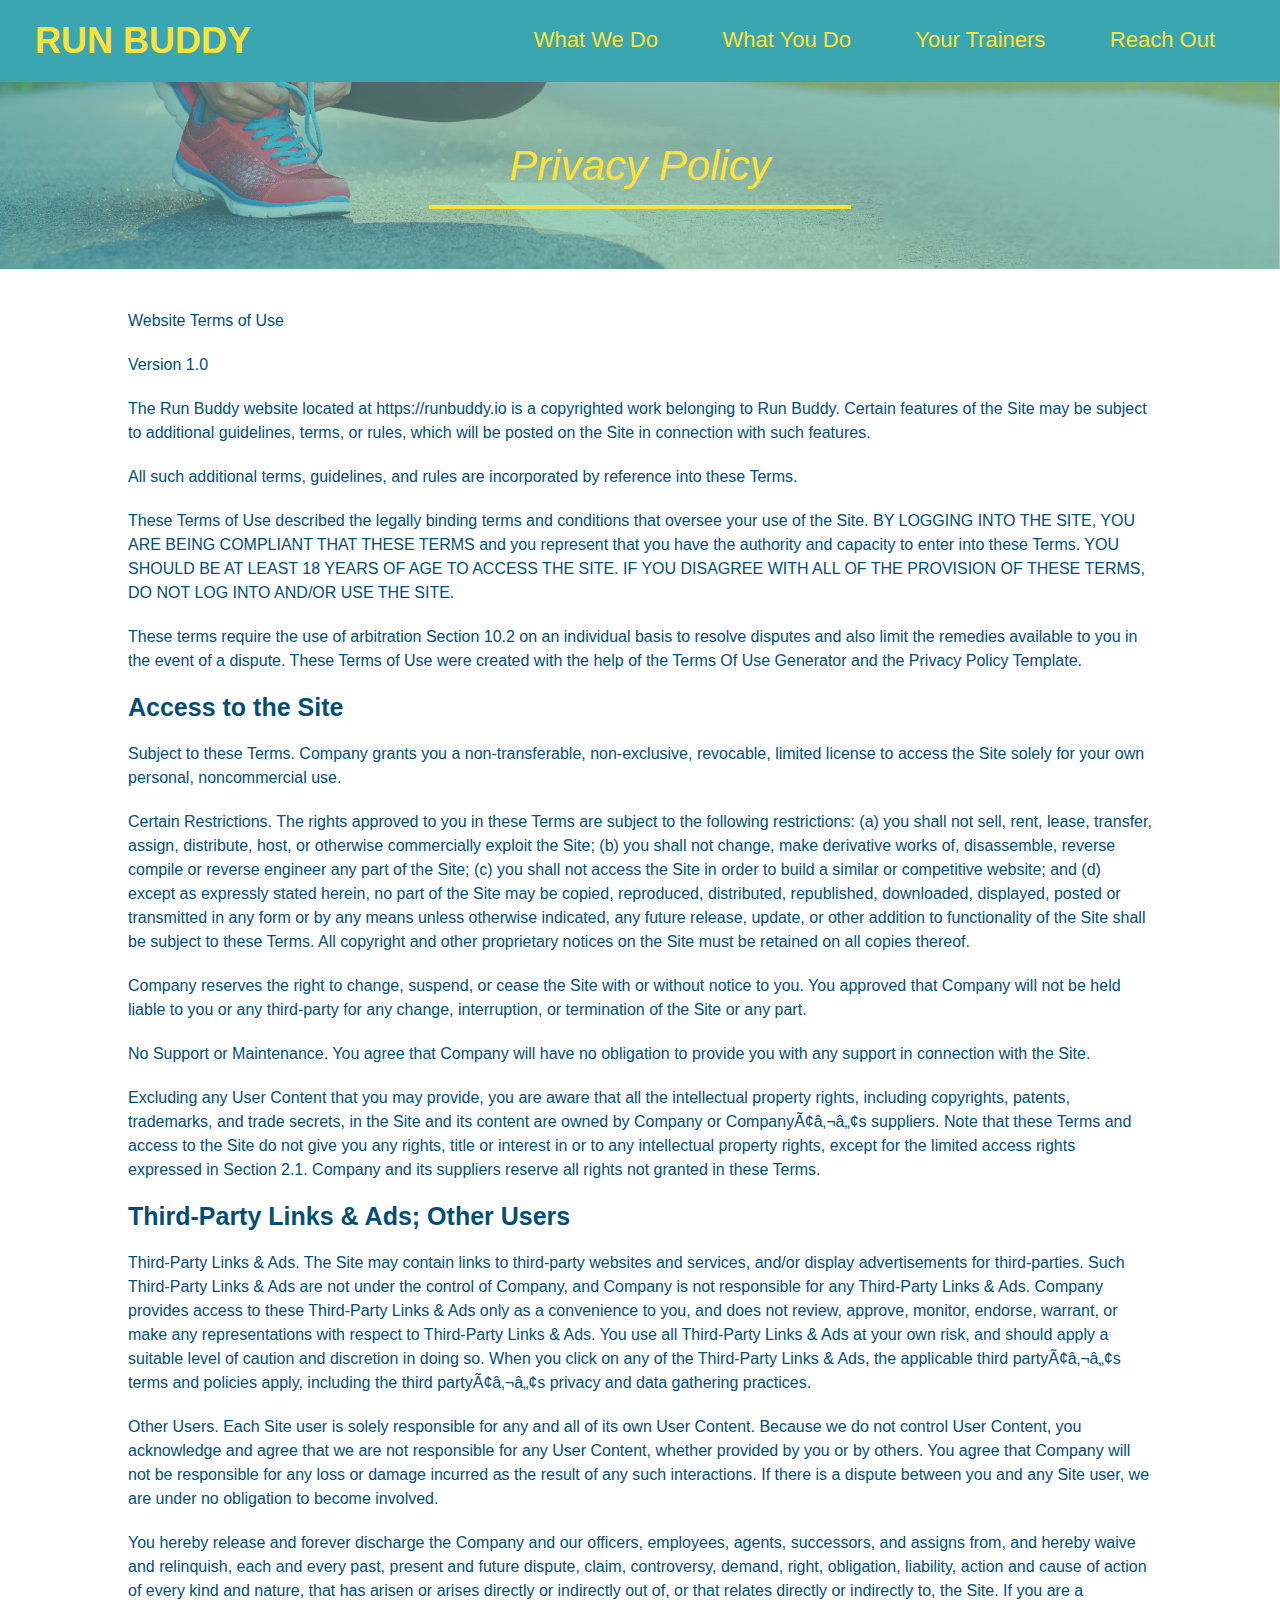
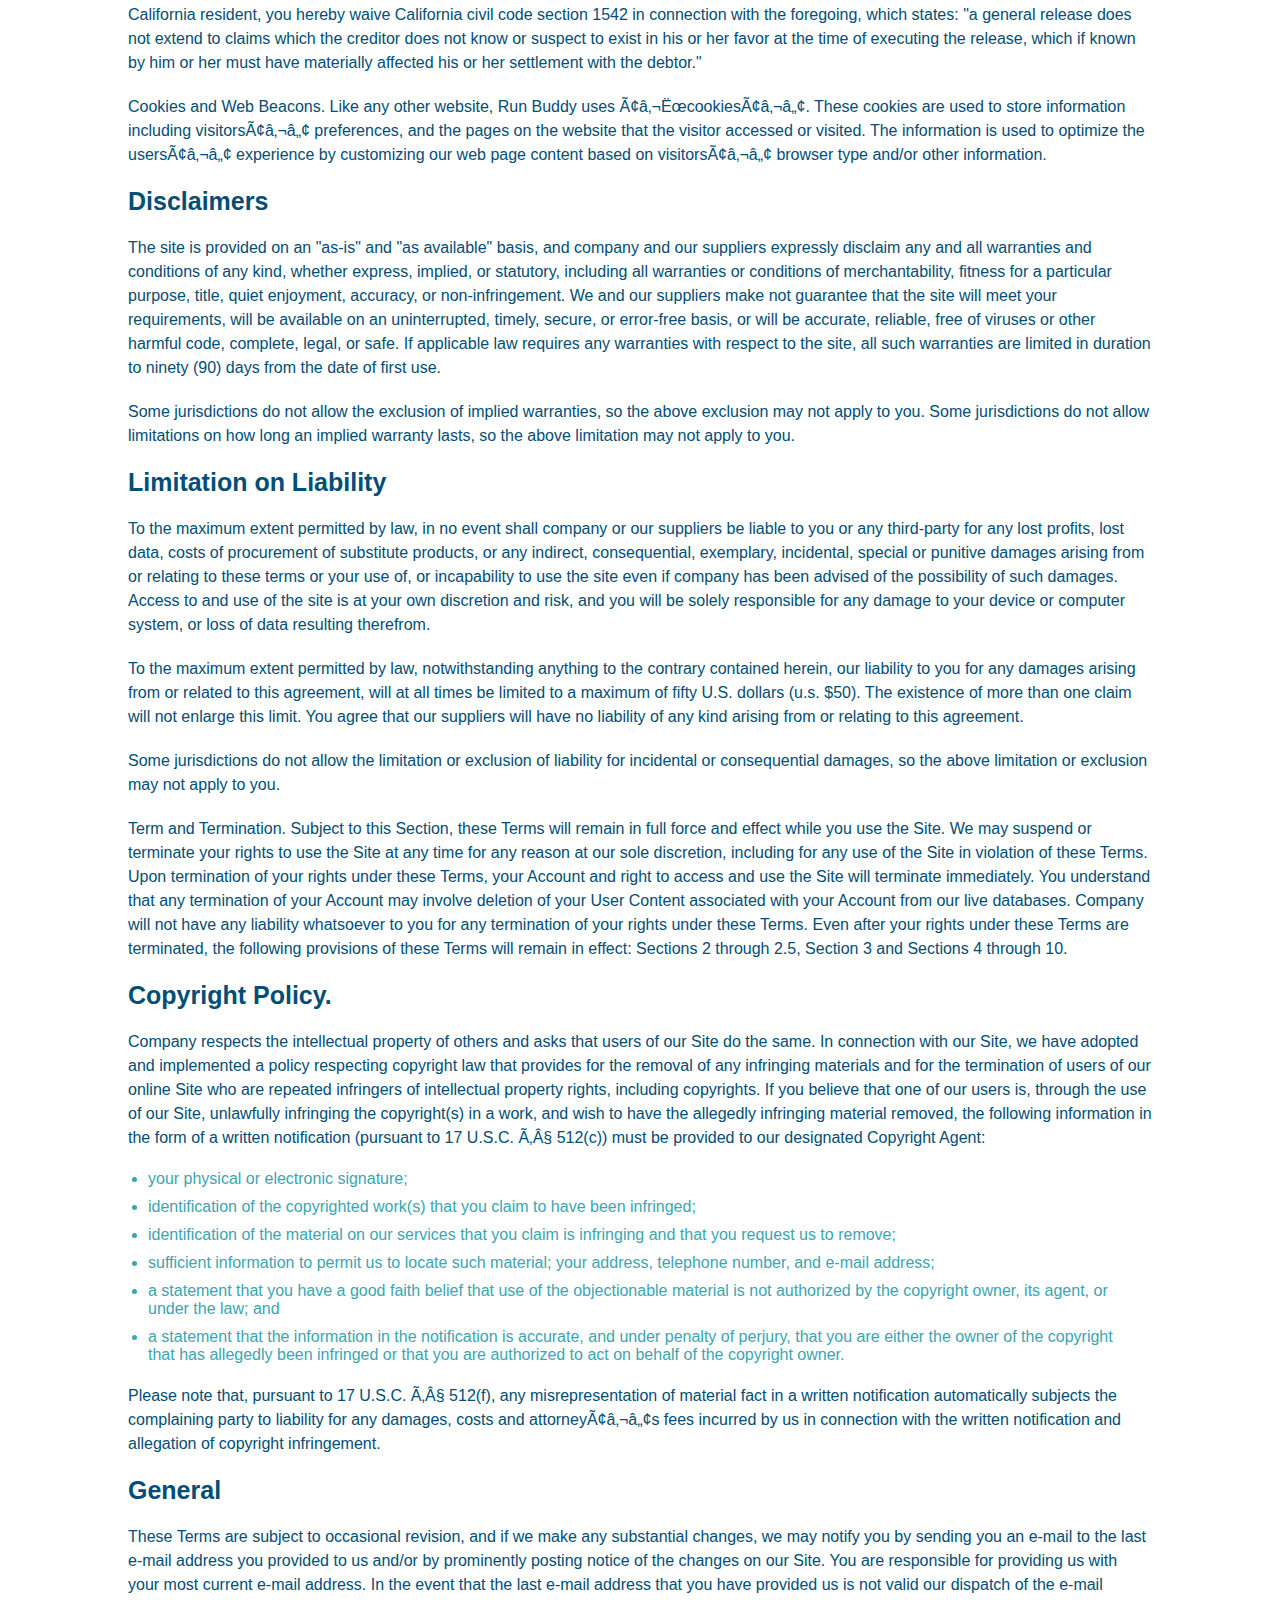
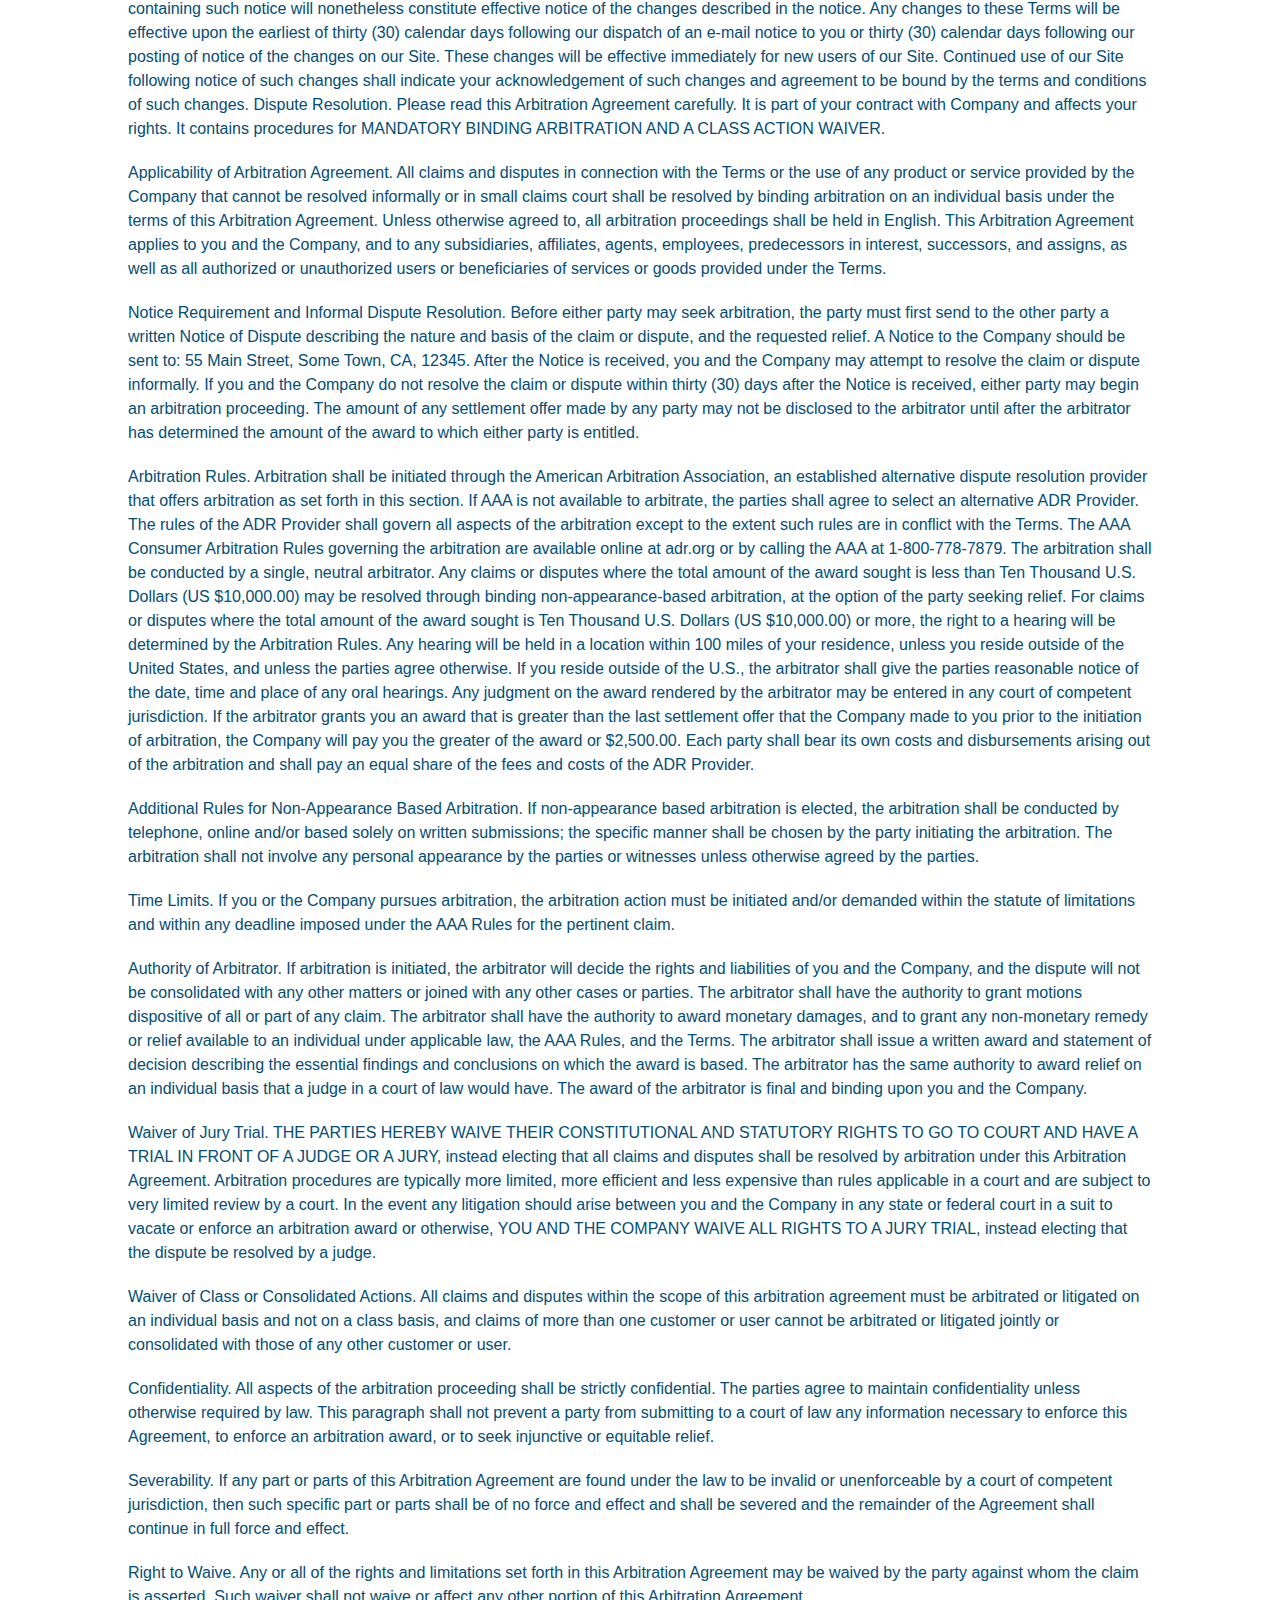
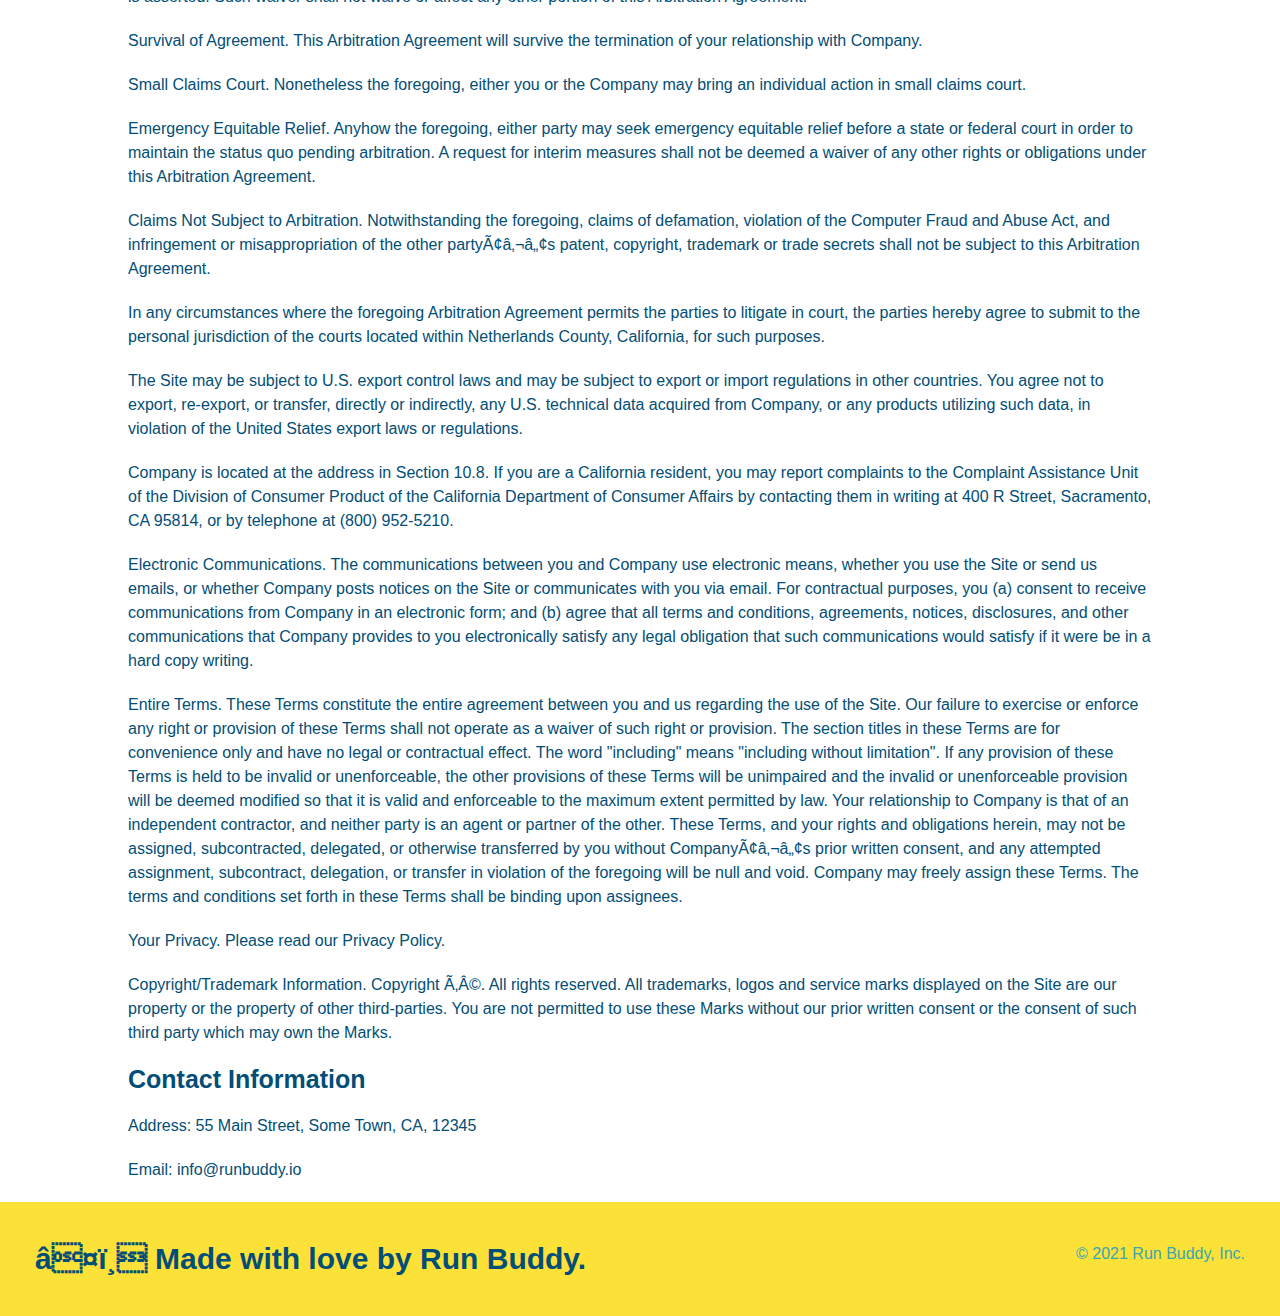
==== privacy-policy.html @ 3afbe14a "added and styled privacy policy" ====
<!DOCTYPE html>
<html lang="en">
    <head>
        <meta charset-UTF-8 />
        <link rel="stylesheet" href="./assets/css/style.css" />
        <link rel="stylesheet" href="./assets/css/secondary-styles.css" />
        <title>Privacy Policy - Run Buddy</title>
    </head>
    <body>
        <!-- navigation -->     
        <header>
            <h1>
                <a href="/">RUN BUDDY</a>
             </h1>
            <nav>
                <!-- Unordered list element -->
                <ul>
                    <!-- List item element -->
                    <li>
                        <!-- Anchor element -->
                        <a href="./index.html#what-we-do">What We Do</a>
                    </li>
                    <li>
                        <a href="./index.html#what-you-do">What You Do</a>
                    </li>
                    <li>
                        <a href="./index.html#your-trainers">Your Trainers</a>
                    </li>
                    <li>
                        <a href="./index.html#reach-out">Reach Out</a>
                    </li>
                </ul>
            </nav>       
         </header>

         <section class="hero">
            <h2 class="page-title">
                Privacy Policy
            </h2>
         </section>

         <article class="secondary-content">             
            <p>
                Website Terms of Use
            </p>

            <p>
                Version 1.0
            </p>

            <p>
                The Run Buddy website located at https://runbuddy.io is a copyrighted work belonging to Run Buddy. Certain
                features of the Site may be subject to additional guidelines, terms, or rules, which will be posted on the Site
                in connection with such features.
            </p>

            <p>
                All such additional terms, guidelines, and rules are incorporated by reference into these Terms.
            </p>

            <p>
                These Terms of Use described the legally binding terms and conditions that oversee your use of the Site. BY
                LOGGING INTO THE SITE, YOU ARE BEING COMPLIANT THAT THESE TERMS and you represent that you have the authority
                and capacity to enter into these Terms. YOU SHOULD BE AT LEAST 18 YEARS OF AGE TO ACCESS THE SITE. IF YOU
                DISAGREE WITH ALL OF THE PROVISION OF THESE TERMS, DO NOT LOG INTO AND/OR USE THE SITE.
            </p>

            <p>
                These terms require the use of arbitration Section 10.2 on an individual basis to resolve disputes and also
                limit the remedies available to you in the event of a dispute. These Terms of Use were created with the help of
                the Terms Of Use Generator and the Privacy Policy Template.
            </p>

            <h3>
                Access to the Site
            </h3>

            <p>
                Subject to these Terms. Company grants you a non-transferable, non-exclusive, revocable, limited license to
                access the Site solely for your own personal, noncommercial use.
            </p>

            <p>
                Certain Restrictions. The rights approved to you in these Terms are subject to the following restrictions: (a)
                you shall not sell, rent, lease, transfer, assign, distribute, host, or otherwise commercially exploit the Site;
                (b) you shall not change, make derivative works of, disassemble, reverse compile or reverse engineer any part of
                the Site; (c) you shall not access the Site in order to build a similar or competitive website; and (d) except
                as expressly stated herein, no part of the Site may be copied, reproduced, distributed, republished, downloaded,
                displayed, posted or transmitted in any form or by any means unless otherwise indicated, any future release,
                update, or other addition to functionality of the Site shall be subject to these Terms. All copyright and other
                proprietary notices on the Site must be retained on all copies thereof.
            </p>

            <p>
                Company reserves the right to change, suspend, or cease the Site with or without notice to you. You approved
                that Company will not be held liable to you or any third-party for any change, interruption, or termination of
                the Site or any part.
            </p>

            <p>
                No Support or Maintenance. You agree that Company will have no obligation to provide you with any support in
                connection with the Site.
            </p>

            <p>
                Excluding any User Content that you may provide, you are aware that all the intellectual property rights,
                including copyrights, patents, trademarks, and trade secrets, in the Site and its content are owned by Company
                or Companyâ€™s suppliers. Note that these Terms and access to the Site do not give you any rights, title or
                interest in or to any intellectual property rights, except for the limited access rights expressed in Section
                2.1. Company and its suppliers reserve all rights not granted in these Terms.
            </p>

            <h3>
                Third-Party Links & Ads; Other Users
            </h3>

            <p>
                Third-Party Links & Ads. The Site may contain links to third-party websites and services, and/or display
                advertisements for third-parties. Such Third-Party Links & Ads are not under the control of Company, and Company
                is not responsible for any Third-Party Links & Ads. Company provides access to these Third-Party Links & Ads
                only as a convenience to you, and does not review, approve, monitor, endorse, warrant, or make any
                representations with respect to Third-Party Links & Ads. You use all Third-Party Links & Ads at your own risk,
                and should apply a suitable level of caution and discretion in doing so. When you click on any of the
                Third-Party Links & Ads, the applicable third partyâ€™s terms and policies apply, including the third partyâ€™s
                privacy and data gathering practices.
            </p>

            <p>
                Other Users. Each Site user is solely responsible for any and all of its own User Content. Because we do not
                control User Content, you acknowledge and agree that we are not responsible for any User Content, whether
                provided by you or by others. You agree that Company will not be responsible for any loss or damage incurred as
                the result of any such interactions. If there is a dispute between you and any Site user, we are under no
                obligation to become involved.
            </p>

            <p>
                You hereby release and forever discharge the Company and our officers, employees, agents, successors, and
                assigns from, and hereby waive and relinquish, each and every past, present and future dispute, claim,
                controversy, demand, right, obligation, liability, action and cause of action of every kind and nature, that has
                arisen or arises directly or indirectly out of, or that relates directly or indirectly to, the Site. If you are
                a California resident, you hereby waive California civil code section 1542 in connection with the foregoing,
                which states: "a general release does not extend to claims which the creditor does not know or suspect to exist
                in his or her favor at the time of executing the release, which if known by him or her must have materially
                affected his or her settlement with the debtor."
            </p>

            <p>
                Cookies and Web Beacons. Like any other website, Run Buddy uses â€˜cookiesâ€™. These cookies are used to store
                information including visitorsâ€™ preferences, and the pages on the website that the visitor accessed or visited.
                The information is used to optimize the usersâ€™ experience by customizing our web page content based on visitorsâ€™
                browser type and/or other information.
            </p>

            <h3>
                Disclaimers
            </h3>

            <p>
                The site is provided on an "as-is" and "as available" basis, and company and our suppliers expressly disclaim
                any and all warranties and conditions of any kind, whether express, implied, or statutory, including all
                warranties or conditions of merchantability, fitness for a particular purpose, title, quiet enjoyment, accuracy,
                or non-infringement. We and our suppliers make not guarantee that the site will meet your requirements, will be
                available on an uninterrupted, timely, secure, or error-free basis, or will be accurate, reliable, free of
                viruses or other harmful code, complete, legal, or safe. If applicable law requires any warranties with respect
                to the site, all such warranties are limited in duration to ninety (90) days from the date of first use.
            </p>

            <p>
                Some jurisdictions do not allow the exclusion of implied warranties, so the above exclusion may not apply to
                you. Some jurisdictions do not allow limitations on how long an implied warranty lasts, so the above limitation
                may not apply to you.
            </p>

            <h3>
                Limitation on Liability
            </h3>

            <p>
                To the maximum extent permitted by law, in no event shall company or our suppliers be liable to you or any
                third-party for any lost profits, lost data, costs of procurement of substitute products, or any indirect,
                consequential, exemplary, incidental, special or punitive damages arising from or relating to these terms or
                your use of, or incapability to use the site even if company has been advised of the possibility of such
                damages. Access to and use of the site is at your own discretion and risk, and you will be solely responsible
                for any damage to your device or computer system, or loss of data resulting therefrom.
            </p>

            <p>
                To the maximum extent permitted by law, notwithstanding anything to the contrary contained herein, our liability
                to you for any damages arising from or related to this agreement, will at all times be limited to a maximum of
                fifty U.S. dollars (u.s. $50). The existence of more than one claim will not enlarge this limit. You agree that
                our suppliers will have no liability of any kind arising from or relating to this agreement.
            </p>

            <p>
                Some jurisdictions do not allow the limitation or exclusion of liability for incidental or consequential
                damages, so the above limitation or exclusion may not apply to you.
            </p>

            <p>
                Term and Termination. Subject to this Section, these Terms will remain in full force and effect while you use
                the Site. We may suspend or terminate your rights to use the Site at any time for any reason at our sole
                discretion, including for any use of the Site in violation of these Terms. Upon termination of your rights under
                these Terms, your Account and right to access and use the Site will terminate immediately. You understand that
                any termination of your Account may involve deletion of your User Content associated with your Account from our
                live databases. Company will not have any liability whatsoever to you for any termination of your rights under
                these Terms. Even after your rights under these Terms are terminated, the following provisions of these Terms
                will remain in effect: Sections 2 through 2.5, Section 3 and Sections 4 through 10.
            </p>

            <h3>
                Copyright Policy.
            </h3>

            <p>
                Company respects the intellectual property of others and asks that users of our Site do the same. In connection
                with our Site, we have adopted and implemented a policy respecting copyright law that provides for the removal
                of any infringing materials and for the termination of users of our online Site who are repeated infringers of
                intellectual property rights, including copyrights. If you believe that one of our users is, through the use of
                our Site, unlawfully infringing the copyright(s) in a work, and wish to have the allegedly infringing material
                removed, the following information in the form of a written notification (pursuant to 17 U.S.C. Â§ 512(c)) must
                be provided to our designated Copyright Agent:
            </p>

            <ul>
                <li>
                your physical or electronic signature;
                </li>
                <li>
                identification of the copyrighted work(s) that you claim to have been infringed;
                </li>
                <li>
                identification of the material on our services that you claim is infringing and that you request us to remove;
                </li>
                <li>
                sufficient information to permit us to locate such material; your address, telephone number, and e-mail
                address;
                </li>
                <li>
                a statement that you have a good faith belief that use of the objectionable material is not authorized by the
                copyright owner, its agent, or under the law; and
                </li>
                <li>
                a statement that the information in the notification is accurate, and under penalty of perjury, that you are
                either the owner of the copyright that has allegedly been infringed or that you are authorized to act on
                behalf of the copyright owner.
                </li>
            </ul>

            <p>
                Please note that, pursuant to 17 U.S.C. Â§ 512(f), any misrepresentation of material fact in a written
                notification automatically subjects the complaining party to liability for any damages, costs and attorneyâ€™s
                fees incurred by us in connection with the written notification and allegation of copyright infringement.
            </p>

            <h3>
                General
            </h3>

            <p>
                These Terms are subject to occasional revision, and if we make any substantial changes, we may notify you by
                sending you an e-mail to the last e-mail address you provided to us and/or by prominently posting notice of the
                changes on our Site. You are responsible for providing us with your most current e-mail address. In the event
                that the last e-mail address that you have provided us is not valid our dispatch of the e-mail containing such
                notice will nonetheless constitute effective notice of the changes described in the notice. Any changes to these
                Terms will be effective upon the earliest of thirty (30) calendar days following our dispatch of an e-mail
                notice to you or thirty (30) calendar days following our posting of notice of the changes on our Site. These
                changes will be effective immediately for new users of our Site. Continued use of our Site following notice of
                such changes shall indicate your acknowledgement of such changes and agreement to be bound by the terms and
                conditions of such changes. Dispute Resolution. Please read this Arbitration Agreement carefully. It is part of
                your contract with Company and affects your rights. It contains procedures for MANDATORY BINDING ARBITRATION AND
                A CLASS ACTION WAIVER.
            </p>

            <p>
                Applicability of Arbitration Agreement. All claims and disputes in connection with the Terms or the use of any
                product or service provided by the Company that cannot be resolved informally or in small claims court shall be
                resolved by binding arbitration on an individual basis under the terms of this Arbitration Agreement. Unless
                otherwise agreed to, all arbitration proceedings shall be held in English. This Arbitration Agreement applies to
                you and the Company, and to any subsidiaries, affiliates, agents, employees, predecessors in interest,
                successors, and assigns, as well as all authorized or unauthorized users or beneficiaries of services or goods
                provided under the Terms.
            </p>

            <p>
                Notice Requirement and Informal Dispute Resolution. Before either party may seek arbitration, the party must
                first send to the other party a written Notice of Dispute describing the nature and basis of the claim or
                dispute, and the requested relief. A Notice to the Company should be sent to: 55 Main Street, Some Town, CA,
                12345. After the Notice is received, you and the Company may attempt to resolve the claim or dispute informally.
                If you and the Company do not resolve the claim or dispute within thirty (30) days after the Notice is received,
                either party may begin an arbitration proceeding. The amount of any settlement offer made by any party may not
                be disclosed to the arbitrator until after the arbitrator has determined the amount of the award to which either
                party is entitled.
            </p>

            <p>
                Arbitration Rules. Arbitration shall be initiated through the American Arbitration Association, an established
                alternative dispute resolution provider that offers arbitration as set forth in this section. If AAA is not
                available to arbitrate, the parties shall agree to select an alternative ADR Provider. The rules of the ADR
                Provider shall govern all aspects of the arbitration except to the extent such rules are in conflict with the
                Terms. The AAA Consumer Arbitration Rules governing the arbitration are available online at adr.org or by
                calling the AAA at 1-800-778-7879. The arbitration shall be conducted by a single, neutral arbitrator. Any
                claims or disputes where the total amount of the award sought is less than Ten Thousand U.S. Dollars (US
                $10,000.00) may be resolved through binding non-appearance-based arbitration, at the option of the party seeking
                relief. For claims or disputes where the total amount of the award sought is Ten Thousand U.S. Dollars (US
                $10,000.00) or more, the right to a hearing will be determined by the Arbitration Rules. Any hearing will be
                held in a location within 100 miles of your residence, unless you reside outside of the United States, and
                unless the parties agree otherwise. If you reside outside of the U.S., the arbitrator shall give the parties
                reasonable notice of the date, time and place of any oral hearings. Any judgment on the award rendered by the
                arbitrator may be entered in any court of competent jurisdiction. If the arbitrator grants you an award that is
                greater than the last settlement offer that the Company made to you prior to the initiation of arbitration, the
                Company will pay you the greater of the award or $2,500.00. Each party shall bear its own costs and
                disbursements arising out of the arbitration and shall pay an equal share of the fees and costs of the ADR
                Provider.
            </p>

            <p>
                Additional Rules for Non-Appearance Based Arbitration. If non-appearance based arbitration is elected, the
                arbitration shall be conducted by telephone, online and/or based solely on written submissions; the specific
                manner shall be chosen by the party initiating the arbitration. The arbitration shall not involve any personal
                appearance by the parties or witnesses unless otherwise agreed by the parties.
            </p>

            <p>
                Time Limits. If you or the Company pursues arbitration, the arbitration action must be initiated and/or demanded
                within the statute of limitations and within any deadline imposed under the AAA Rules for the pertinent claim.
            </p>

            <p>
                Authority of Arbitrator. If arbitration is initiated, the arbitrator will decide the rights and liabilities of
                you and the Company, and the dispute will not be consolidated with any other matters or joined with any other
                cases or parties. The arbitrator shall have the authority to grant motions dispositive of all or part of any
                claim. The arbitrator shall have the authority to award monetary damages, and to grant any non-monetary remedy
                or relief available to an individual under applicable law, the AAA Rules, and the Terms. The arbitrator shall
                issue a written award and statement of decision describing the essential findings and conclusions on which the
                award is based. The arbitrator has the same authority to award relief on an individual basis that a judge in a
                court of law would have. The award of the arbitrator is final and binding upon you and the Company.
            </p>

            <p>
                Waiver of Jury Trial. THE PARTIES HEREBY WAIVE THEIR CONSTITUTIONAL AND STATUTORY RIGHTS TO GO TO COURT AND HAVE
                A TRIAL IN FRONT OF A JUDGE OR A JURY, instead electing that all claims and disputes shall be resolved by
                arbitration under this Arbitration Agreement. Arbitration procedures are typically more limited, more efficient
                and less expensive than rules applicable in a court and are subject to very limited review by a court. In the
                event any litigation should arise between you and the Company in any state or federal court in a suit to vacate
                or enforce an arbitration award or otherwise, YOU AND THE COMPANY WAIVE ALL RIGHTS TO A JURY TRIAL, instead
                electing that the dispute be resolved by a judge.
            </p>

            <p>
                Waiver of Class or Consolidated Actions. All claims and disputes within the scope of this arbitration agreement
                must be arbitrated or litigated on an individual basis and not on a class basis, and claims of more than one
                customer or user cannot be arbitrated or litigated jointly or consolidated with those of any other customer or
                user.
            </p>

            <p>
                Confidentiality. All aspects of the arbitration proceeding shall be strictly confidential. The parties agree to
                maintain confidentiality unless otherwise required by law. This paragraph shall not prevent a party from
                submitting to a court of law any information necessary to enforce this Agreement, to enforce an arbitration
                award, or to seek injunctive or equitable relief.
            </p>

            <p>
                Severability. If any part or parts of this Arbitration Agreement are found under the law to be invalid or
                unenforceable by a court of competent jurisdiction, then such specific part or parts shall be of no force and
                effect and shall be severed and the remainder of the Agreement shall continue in full force and effect.
            </p>

            <p>
                Right to Waive. Any or all of the rights and limitations set forth in this Arbitration Agreement may be waived
                by the party against whom the claim is asserted. Such waiver shall not waive or affect any other portion of this
                Arbitration Agreement.
            </p>

            <p>
                Survival of Agreement. This Arbitration Agreement will survive the termination of your relationship with
                Company.
            </p>

            <p>
                Small Claims Court. Nonetheless the foregoing, either you or the Company may bring an individual action in small
                claims court.
            </p>

            <p>
                Emergency Equitable Relief. Anyhow the foregoing, either party may seek emergency equitable relief before a
                state or federal court in order to maintain the status quo pending arbitration. A request for interim measures
                shall not be deemed a waiver of any other rights or obligations under this Arbitration Agreement.
            </p>

            <p>
                Claims Not Subject to Arbitration. Notwithstanding the foregoing, claims of defamation, violation of the
                Computer Fraud and Abuse Act, and infringement or misappropriation of the other partyâ€™s patent, copyright,
                trademark or trade secrets shall not be subject to this Arbitration Agreement.
            </p>

            <p>
                In any circumstances where the foregoing Arbitration Agreement permits the parties to litigate in court, the
                parties hereby agree to submit to the personal jurisdiction of the courts located within Netherlands County,
                California, for such purposes.
            </p>

            <p>
                The Site may be subject to U.S. export control laws and may be subject to export or import regulations in other
                countries. You agree not to export, re-export, or transfer, directly or indirectly, any U.S. technical data
                acquired from Company, or any products utilizing such data, in violation of the United States export laws or
                regulations.
            </p>

            <p>
                Company is located at the address in Section 10.8. If you are a California resident, you may report complaints
                to the Complaint Assistance Unit of the Division of Consumer Product of the California Department of Consumer
                Affairs by contacting them in writing at 400 R Street, Sacramento, CA 95814, or by telephone at (800) 952-5210.
            </p>

            <p>
                Electronic Communications. The communications between you and Company use electronic means, whether you use the
                Site or send us emails, or whether Company posts notices on the Site or communicates with you via email. For
                contractual purposes, you (a) consent to receive communications from Company in an electronic form; and (b)
                agree that all terms and conditions, agreements, notices, disclosures, and other communications that Company
                provides to you electronically satisfy any legal obligation that such communications would satisfy if it were be
                in a hard copy writing.
            </p>

            <p>
                Entire Terms. These Terms constitute the entire agreement between you and us regarding the use of the Site. Our
                failure to exercise or enforce any right or provision of these Terms shall not operate as a waiver of such right
                or provision. The section titles in these Terms are for convenience only and have no legal or contractual
                effect. The word "including" means "including without limitation". If any provision of these Terms is held to be
                invalid or unenforceable, the other provisions of these Terms will be unimpaired and the invalid or
                unenforceable provision will be deemed modified so that it is valid and enforceable to the maximum extent
                permitted by law. Your relationship to Company is that of an independent contractor, and neither party is an
                agent or partner of the other. These Terms, and your rights and obligations herein, may not be assigned,
                subcontracted, delegated, or otherwise transferred by you without Companyâ€™s prior written consent, and any
                attempted assignment, subcontract, delegation, or transfer in violation of the foregoing will be null and void.
                Company may freely assign these Terms. The terms and conditions set forth in these Terms shall be binding upon
                assignees.
            </p>

            <p>
                Your Privacy. Please read our Privacy Policy.
            </p>

            <p>
                Copyright/Trademark Information. Copyright Â©. All rights reserved. All trademarks, logos and service marks
                displayed on the Site are our property or the property of other third-parties. You are not permitted to use
                these Marks without our prior written consent or the consent of such third party which may own the Marks.
            </p>

            <h3>
                Contact Information
            </h3>

            <p>
                Address: 55 Main Street, Some Town, CA, 12345
            </p>

            <p>
                Email: info@runbuddy.io
            </p>
         </article>

         <footer>
            <h2>❤️ Made with love by Run Buddy.</h2>
            <div>
                &copy; 2021 Run Buddy, Inc.
            </div>
        </footer> 
    </body>
</html>
---- assets/css/style.css ----
* {
    margin: 0;
    padding: 0;
    box-sizing: border-box;
}

body {
    /* more about this crazy alphanumeric stuff later. */
    color: #39a6b2;
    font-family: Helvetica, Arial, sans-serif;
}

/* apply styles to <header> */
header {
    padding: 20px 35px;
    background-color:#39a6b2;
}

header h1 {
    font-weight: bold;
    font-size: 36px;
    color: #fce138;
    margin: 0;
    display: inline;
}

header a {
    text-decoration: none;
    color: #fce138;
}

header nav {
    float: right;
    margin: 7px 0;
}

header nav ul li {
    display: inline;
}

header nav ul li a {
    margin: 0 30px;
    font-weight: lighter;
    font-size: 22px;
}

footer {
    background: #fce138;
    width: 100%;
    padding: 40px 35px;
}

footer h2 {
    display: inline;
    color: #024e76;
    font-size: 30px;
    margin: 0;
}

footer div {
    float: right;
    line-height: 1.5;
    text-align: right;
}

footer a {
    color: #024e76;
}

section {
    padding: 60px;
}

/* Hero Style Start */
.hero {
    background-image: url("../images/hero-bg.jpg");
    height: 600px;
    background-size: cover;
    background-position: center;
    position: relative;
}

.hero-form {
    border: solid 3px #024e76;
    background-color: #fce138;
    padding: 20px;
    width: 500px;
    color: #024e76;
    position: absolute;
    bottom: 120px;
    right: 140px;
}

.hero-form h3 {
    font-size: 24px;
    margin: 0;
}

.hero-form p {
    margin: 5px 0 15px 0;
}

.hero-form label {
    margin: 0 5px;
}

.hero-form button {
    color: #fce138;
    background-color: #024e76;
    border: none;
    padding: 10px 20px;
    font-size: 16px;
}

.form-input {
    border: 1px solid #024e76;
    display: block;
    padding: 7px 15px;
    font-size: 16px;
    color: #024e76;
    width: 100%;
    margin-bottom: 15px;
}
/* Hero Style End */

.section-title {
    font-size: 55px;
    color: #024e76;
    margin-bottom: 35px;
    padding: 0 100px 20px 100px;
    display: inline-block;
    border-bottom: 3px solid;
}

.primary-border {
    border-color: #fce138;
}

.secondary-border {
    border-color: #39a6b2;
}

.intro {
    text-align: center;
}

.intro p {
    line-height: 1.7;
    color: #39a6b2;
    width: 80%;
    font-size: 20px;
    margin: 0 auto;
}

.steps {
    text-align: center;
    background: #fce138;
}

.steps div {
    margin-bottom: 80px;
}

.steps img {
    width: 15%;
    margin: 10px 0;
}

.steps h3 {
    color: #024e76;
    font-size: 46px;
    margin-top: 10px;
}

.steps p {
    color: #39a6b2;
    font-size: 23px;
}

.steps span {
    font-size: 38px;
}

.trainers {
    text-align: center
}

.trainer {
    width: 900px;
    margin: 0 auto 30px auto;
    background: #024e76;
    color: #fce138;
    overflow: auto;
}

.trainer img {
    width: 35%;
    float: left;
}

.trainer-bio {
    padding: 35px;
    float: left;
    width: 65%;
}

.trainer-bio h3 {
    font-size: 32px;
    margin-bottom: 8px;
}

.trainer-bio h4 {
    font-weight: lighter;
    font-size: 26px;
    margin-bottom: 25px;
}

.trainer-bio p {
    font-size: 17px;
    line-height: 1.3;
}

.text-left {
    text-align: left;
}

.text-right {
    text-align: right;
}

.contact {
    text-align: center;
    background: #024e76;
}

.contact h2 {
    color: #fce138;
}

.contact-info iframe {
    width: 400px;
    height: 400px;
}

.contact-info div {
    width: 410px;
    display: inline-block;
    vertical-align: top;
    text-align: left;
    margin: 30px 0 0 60px;
    color: white;
}

.contact-info h3 {
    color: #fce138;
    font-size: 32px;
}

.contact-info p, .contact-info address {
    margin: 20px 0;
    ine-height: 1.5;
    font-size: 20px;
    font-style: normal;
}

.contact-info a {
    color: #fce138;
}
---- assets/css/secondary-styles.css ----
.hero {
    background-position: bottom;
    height: auto;
    text-align: center;
    margin-bottom: 40px;
}

.page-title {
    color: #fce138;
    display: inline-block;
    padding: 0 80px 15px 80px;
    border-bottom: 4px solid #fce138;
    font-weight: normal;
    font-size: 42px;
    font-style: italic;
}

.secondary-content {
    color: #024e76;
    width: 80%;
    margin: 0 auto;
}

.secondary-content h3 {
    font-size: 25px;
    margin: 20px 0;
}

.secondary-content p {
    font-size: 16px;
    line-height: 1.5;
    margin: 20px 0;
}

.secondary-content ul {
    margin: 15px 20px;
}

.secondary-content li {
    color: #39a6b2;
    margin: 10px 0;
}
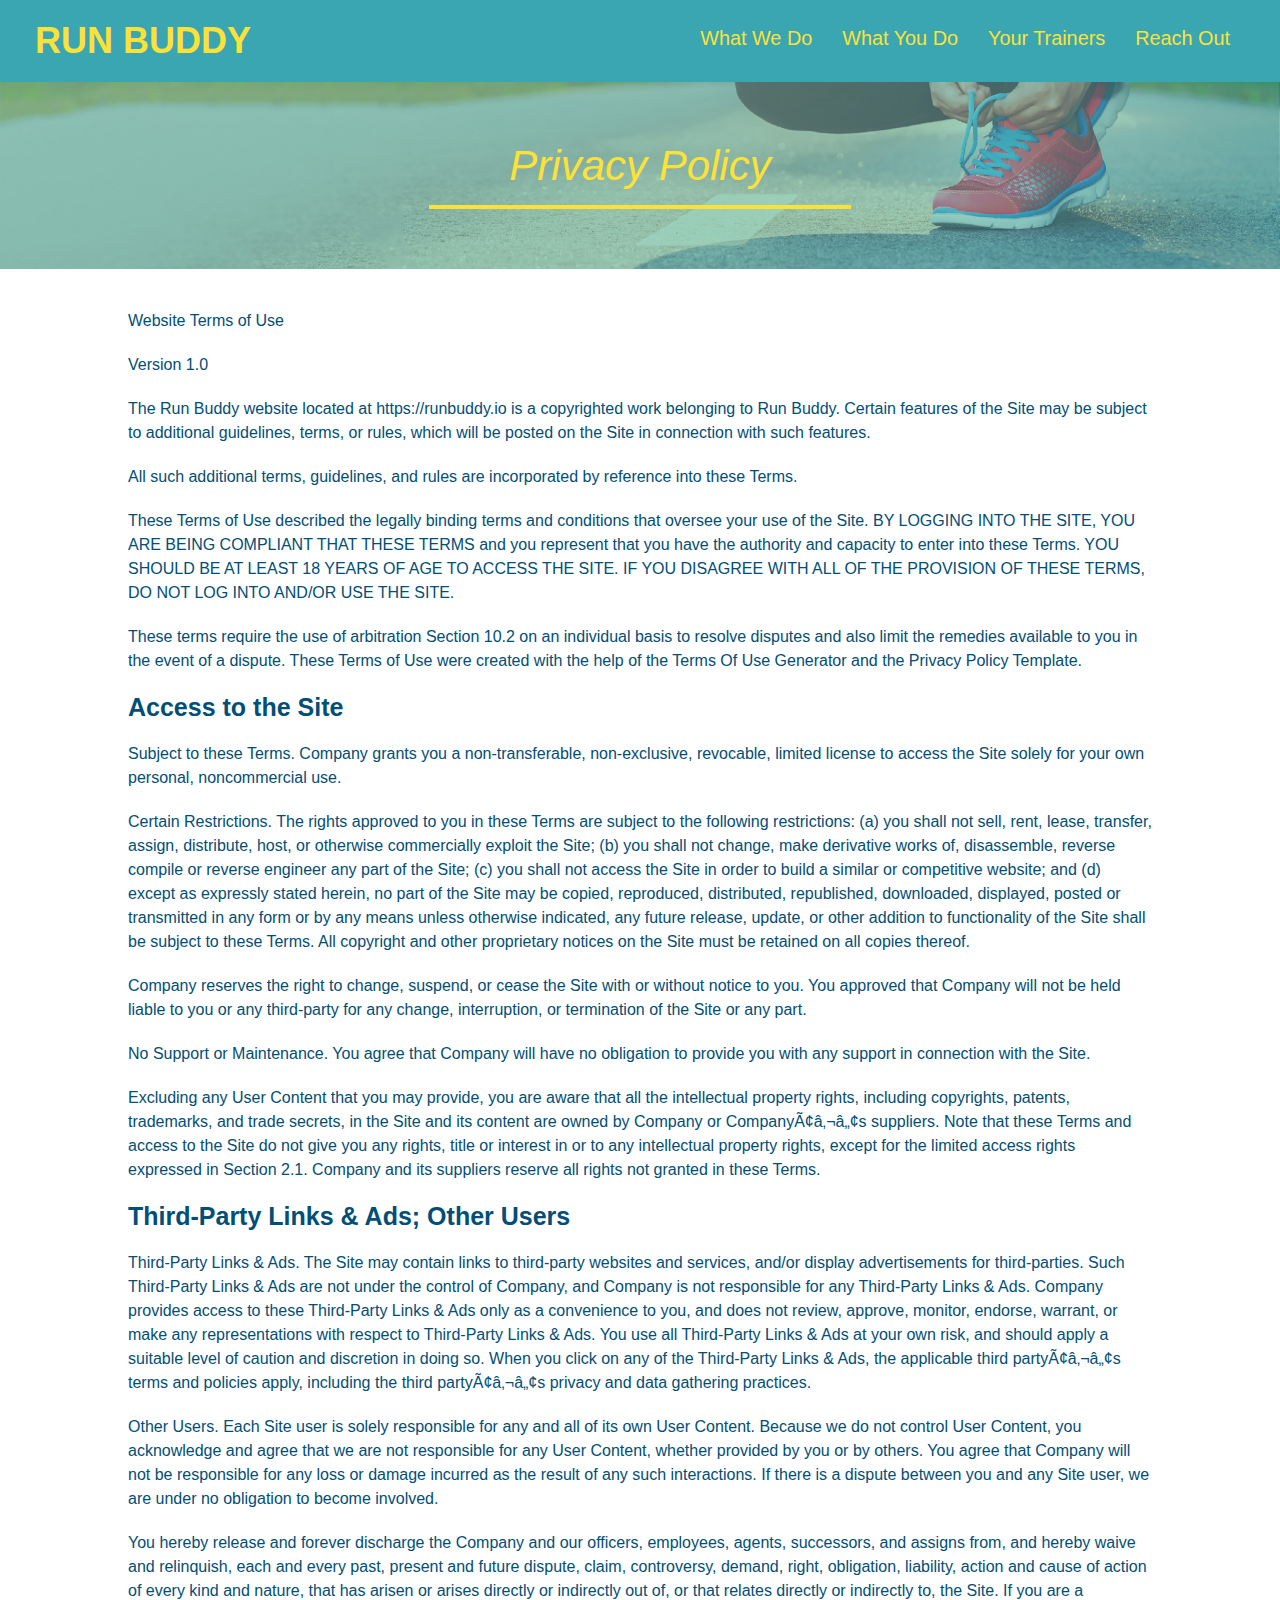
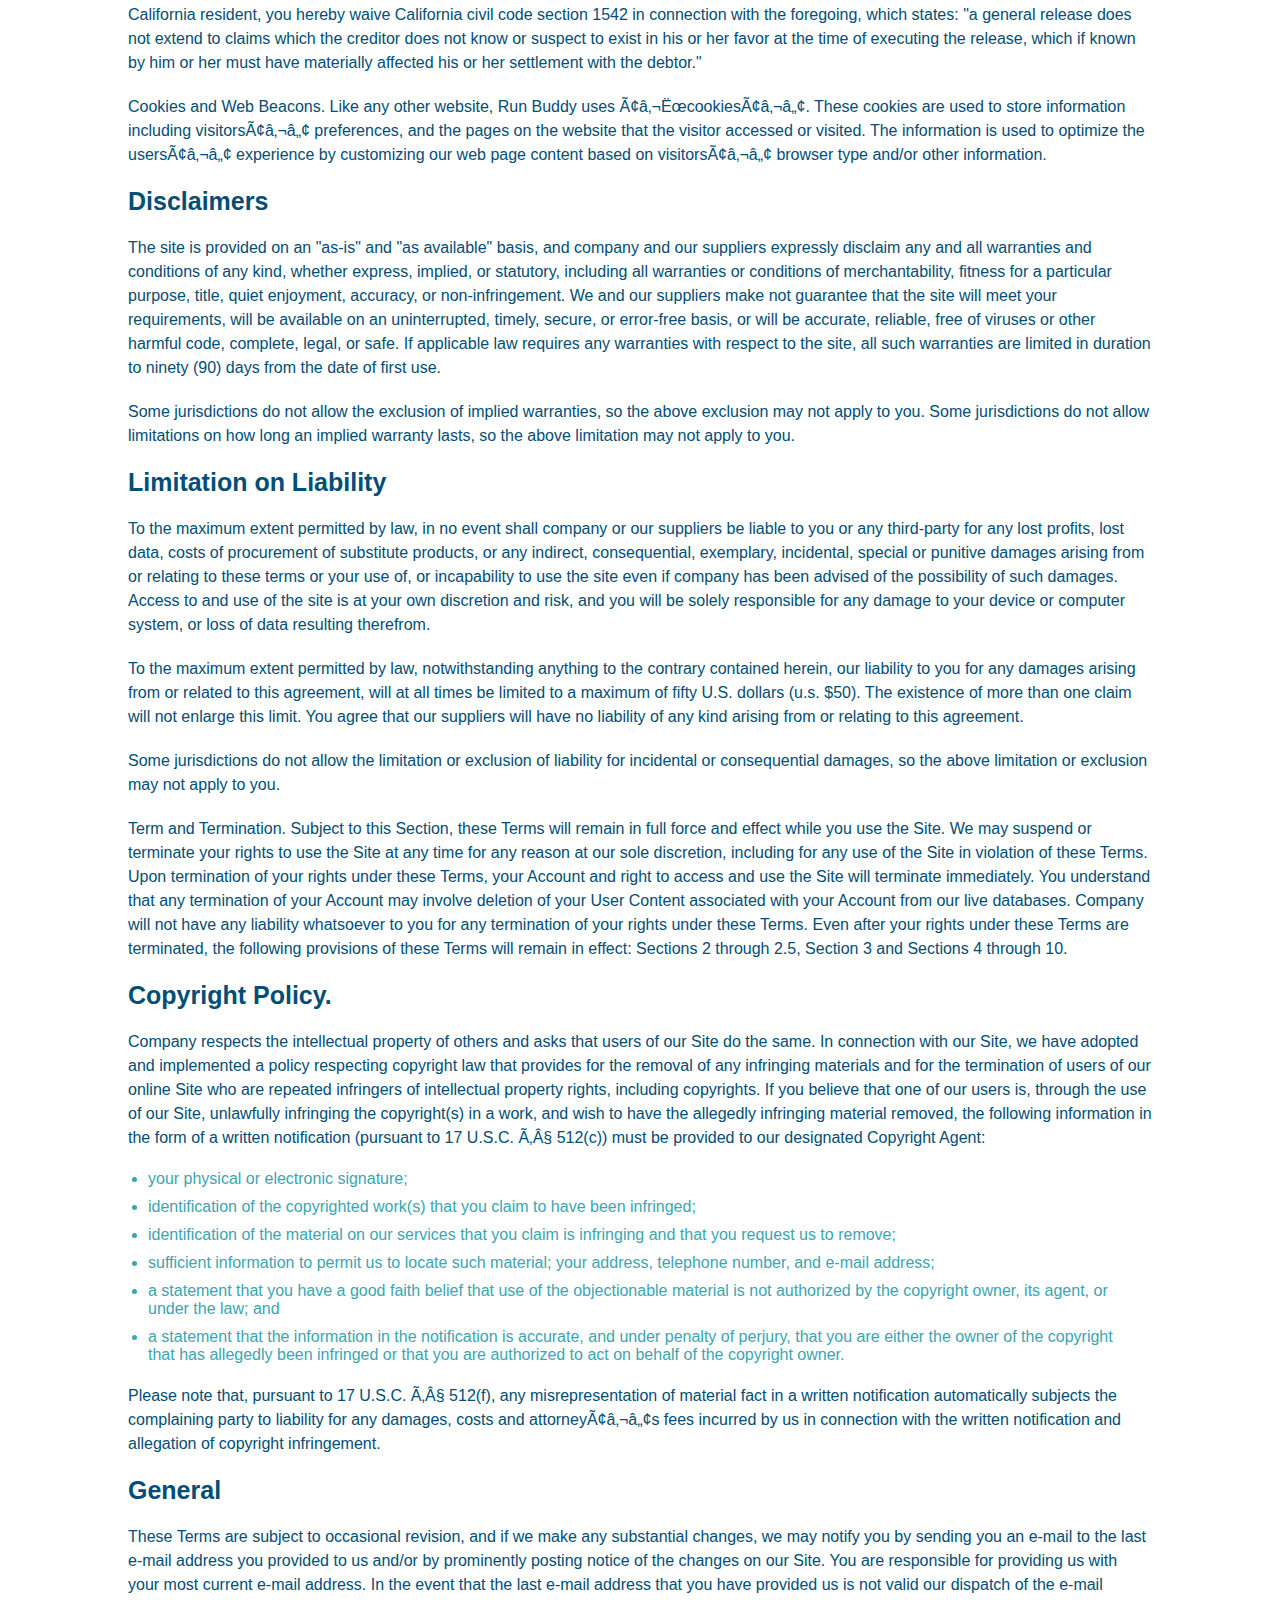
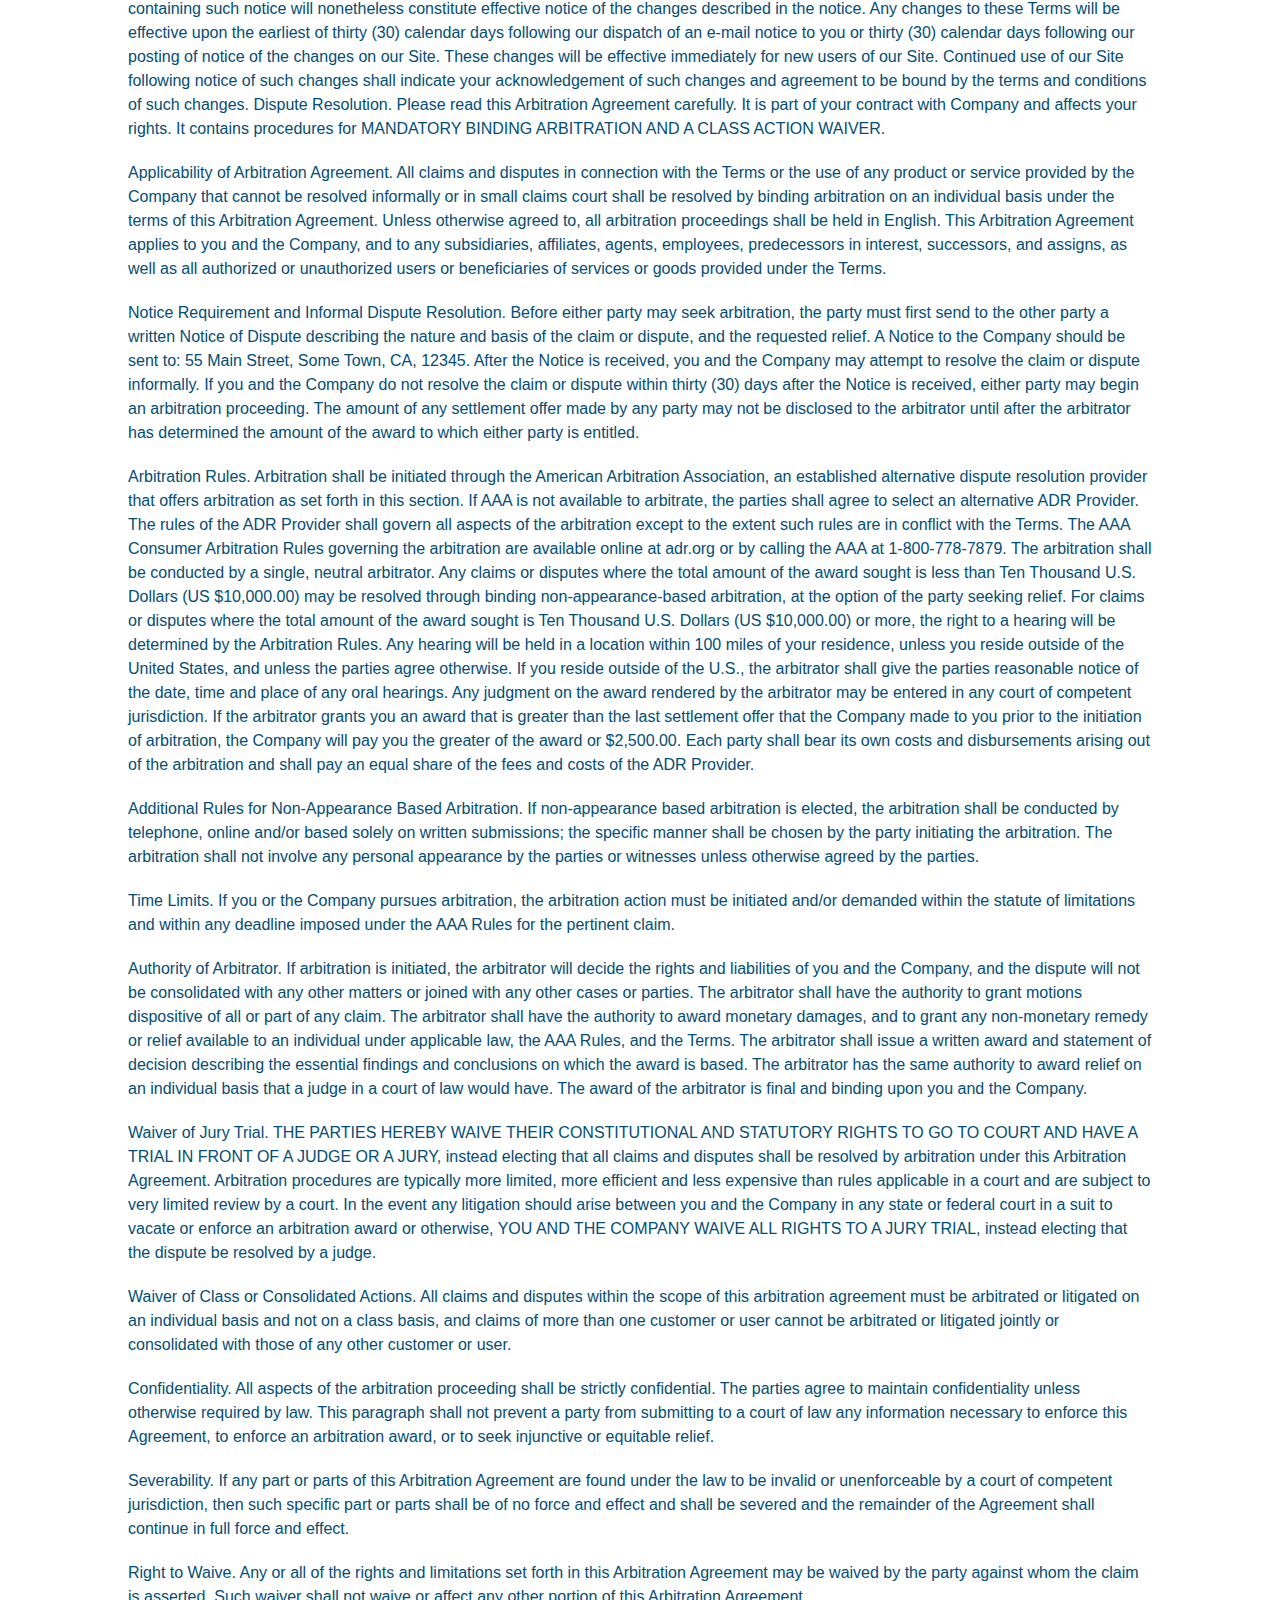
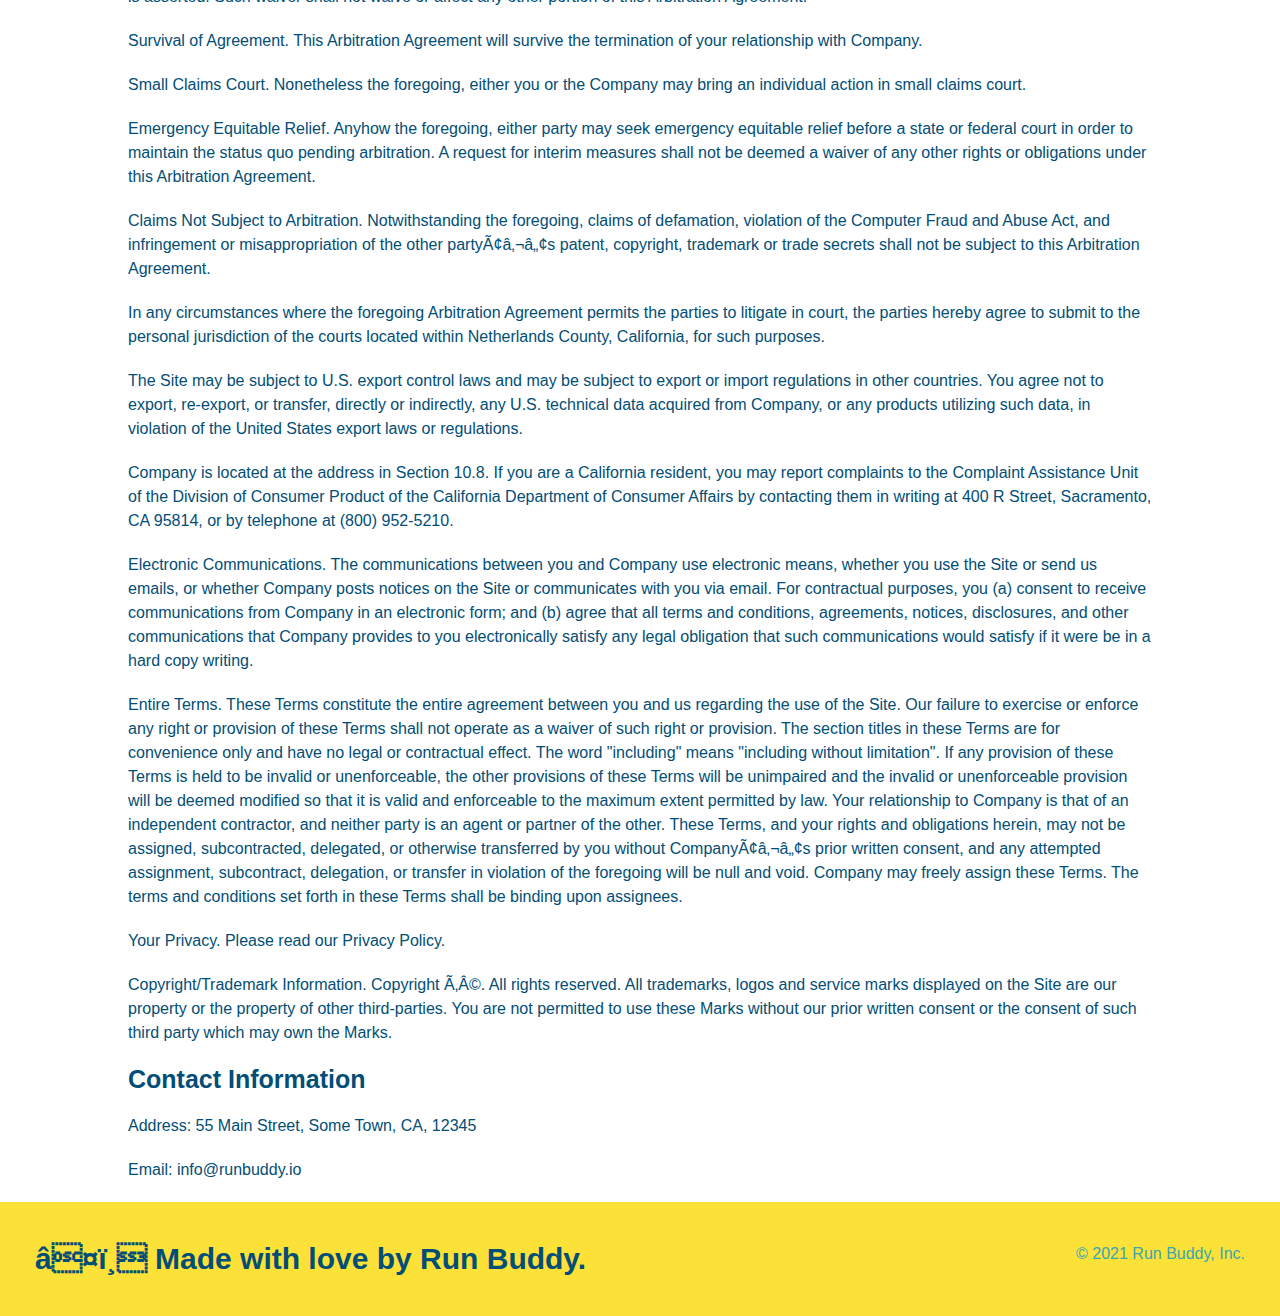
==== commit 5a1a3a25: "add media query to style.css" ====
--- a/privacy-policy.html
+++ b/privacy-policy.html
@@ -2,6 +2,7 @@
 <html lang="en">
     <head>
         <meta charset-UTF-8 />
+        <meta name="viewport" content="width=device-width, initial-scale=1.0" />
         <link rel="stylesheet" href="./assets/css/style.css" />
         <link rel="stylesheet" href="./assets/css/secondary-styles.css" />
         <title>Privacy Policy - Run Buddy</title>
--- a/assets/css/style.css
+++ b/assets/css/style.css
@@ -14,6 +14,9 @@
 header {
     padding: 20px 35px;
     background-color:#39a6b2;
+    display: flex;
+    justify-content: space-between;
+    flex-wrap: wrap;
 }
 
 header h1 {
@@ -21,7 +24,6 @@
     font-size: 36px;
     color: #fce138;
     margin: 0;
-    display: inline;
 }
 
 header a {
@@ -30,35 +32,39 @@
 }
 
 header nav {
-    float: right;
     margin: 7px 0;
 }
 
-header nav ul li {
-    display: inline;
+header nav ul {
+    display: flex;
+    flex-wrap: wrap;
+    justify-content: space-between;
+    align-items: center;
+    list-style: none;
 }
 
 header nav ul li a {
-    margin: 0 30px;
+    padding: 10px 15px;
     font-weight: lighter;
-    font-size: 22px;
+    font-size: 1.55vw;
 }
 
 footer {
     background: #fce138;
     width: 100%;
     padding: 40px 35px;
+    display: flex;
+    justify-content: space-between;
+    flex-wrap: wrap;
 }
 
 footer h2 {
-    display: inline;
     color: #024e76;
     font-size: 30px;
     margin: 0;
 }
 
 footer div {
-    float: right;
     line-height: 1.5;
     text-align: right;
 }
@@ -74,21 +80,34 @@
 /* Hero Style Start */
 .hero {
     background-image: url("../images/hero-bg.jpg");
-    height: 600px;
     background-size: cover;
     background-position: center;
-    position: relative;
+    display: flex;
+    justify-content: center;
+    flex-wrap: wrap;
+    align-items: flex-start;
+}
+
+.hero-cta {
+    width: 35%;
+    text-align: right;
+    margin: 3.5%;
+    color: #fff;
+    font-size: 18px;
+    line-height: 1.2;
+}
+
+.hero-cta h2 {
+    font-style: italic;
+    font-size: 55px;
+    color: #fce138;
 }
 
 .hero-form {
     border: solid 3px #024e76;
     background-color: #fce138;
     padding: 20px;
-    width: 500px;
-    color: #024e76;
-    position: absolute;
-    bottom: 120px;
-    right: 140px;
+    color: #024e76;
 }
 
 .hero-form h3 {
@@ -124,12 +143,13 @@
 /* Hero Style End */
 
 .section-title {
-    font-size: 55px;
-    color: #024e76;
-    margin-bottom: 35px;
-    padding: 0 100px 20px 100px;
-    display: inline-block;
+    font-size: 48px;
+    color: #024e76;
     border-bottom: 3px solid;
+    padding-bottom: 20px;
+    text-align: center;
+    margin: 0 auto 35px auto;
+    width: 50%;
 }
 
 .primary-border {
@@ -138,10 +158,6 @@
 
 .secondary-border {
     border-color: #39a6b2;
-}
-
-.intro {
-    text-align: center;
 }
 
 .intro p {
@@ -150,74 +166,161 @@
     width: 80%;
     font-size: 20px;
     margin: 0 auto;
+    text-align: center;
 }
 
 .steps {
-    text-align: center;
     background: #fce138;
 }
 
-.steps div {
-    margin-bottom: 80px;
-}
-
-.steps img {
-    width: 15%;
-    margin: 10px 0;
-}
-
-.steps h3 {
+.step {
+    margin: 50px auto;
+    padding-bottom: 50px;
+    width: 80%;
+    border-bottom: 1px solid #39a6b2;
+    display: flex;
+    flex-wrap: wrap;
+    align-items: center;
+    justify-content: space-between;
+}
+
+.step h3 {
     color: #024e76;
     font-size: 46px;
-    margin-top: 10px;
-}
-
-.steps p {
+    flex: 1 30%;
+}
+
+.step h4 {
+    font-size: 26px;
+    line-height: 1.5;
+    color: #024e76;
+}
+
+.step-info {
+    flex: 2 70%;
+    display: flex;
+    flex-wrap: wrap;
+    align-items: center;
+}
+
+.step-img {
+    flex: 1 12%;
+    margin-right: 20px;
+}
+
+.step-img img {
+    max-width: 100%;
+}
+
+.step-text {
+    flex: 12;
+}
+
+.step-text p {
     color: #39a6b2;
-    font-size: 23px;
-}
-
-.steps span {
-    font-size: 38px;
+    font-size: 18px;
 }
 
 .trainers {
-    text-align: center
+    width: 100%;
+    margin: 0 auto;
+    display: flex;
+    flex-wrap: wrap;
+    justify-content: space-around;
 }
 
 .trainer {
-    width: 900px;
-    margin: 0 auto 30px auto;
+    margin: 20px;
     background: #024e76;
     color: #fce138;
-    overflow: auto;
+    flex: 1;
 }
 
 .trainer img {
-    width: 35%;
-    float: left;
+    width:100%;
 }
 
 .trainer-bio {
-    padding: 35px;
-    float: left;
-    width: 65%;
+    padding: 25px;
+    line-height: 1.3;
 }
 
 .trainer-bio h3 {
-    font-size: 32px;
-    margin-bottom: 8px;
+    font-size: 28px;
 }
 
 .trainer-bio h4 {
     font-weight: lighter;
-    font-size: 26px;
-    margin-bottom: 25px;
+    font-size: 22px;
+    margin-bottom: 15px;
 }
 
 .trainer-bio p {
     font-size: 17px;
-    line-height: 1.3;
+}
+
+.contact {
+    background: #024e76;
+}
+
+.contact h2 {
+    color: #fce138;
+}
+
+.contact-info {
+    display: flex;
+    justify-content: space-between;
+    flex-wrap: wrap;
+}
+
+.contact-info > * {
+    flex: 1;
+    margin: 15px;
+}
+
+.contact-info iframe {
+    height: 400px;
+}
+
+.contact-info div {
+    color: white;
+}
+
+.contact-info h3 {
+    color: #fce138;
+    font-size: 32px;
+}
+
+.contact-info p, .contact-info address {
+    margin: 20px 0;
+    line-height: 1.5;
+    font-size: 16px;
+    font-style: normal;
+}
+
+.contact-info a {
+    color: #fce138;
+}
+
+.contact-form input, .contact-form textarea {
+    border: 1px solid #024e76;
+    display: block;
+    padding: 7px 15px;
+    font-size: 16px;
+    color: #024e76;
+    width: 100%;
+    margin-bottom: 15px;
+    margin-top: 5px;
+}
+
+.contact-form button {
+    width: 100%;
+    border: none;
+    background: #fce138;
+    color: #024e76;
+    text-align: center;
+    padding: 15px 0;
+    font-size: 16px;
 }
 
 .text-left {
@@ -228,41 +331,21 @@
     text-align: right;
 }
 
-.contact {
-    text-align: center;
-    background: #024e76;
-}
-
-.contact h2 {
-    color: #fce138;
-}
-
-.contact-info iframe {
-    width: 400px;
-    height: 400px;
-}
-
-.contact-info div {
-    width: 410px;
-    display: inline-block;
-    vertical-align: top;
-    text-align: left;
-    margin: 30px 0 0 60px;
-    color: white;
-}
-
-.contact-info h3 {
-    color: #fce138;
-    font-size: 32px;
-}
-
-.contact-info p, .contact-info address {
-    margin: 20px 0;
-    ine-height: 1.5;
-    font-size: 20px;
-    font-style: normal;
-}
-
-.contact-info a {
-    color: #fce138;
+.flex-row {
+    display: flex;
+}
+
+/* MEDIA QUERY FOR SMALLER DESKTOP SCREENS AND SMALLER */
+@media screen and (max-width: 980px) {
+
+}
+
+/* MEDIA QUERY FOR TABLETS AND SMALLER */
+@media screen and (max-width: 768px) {
+
+}
+
+/* MEDIA QUERY FOR MOBILE PHONES AND SMALLER */
+@media screen and (max-width: 575px) {
+
 }